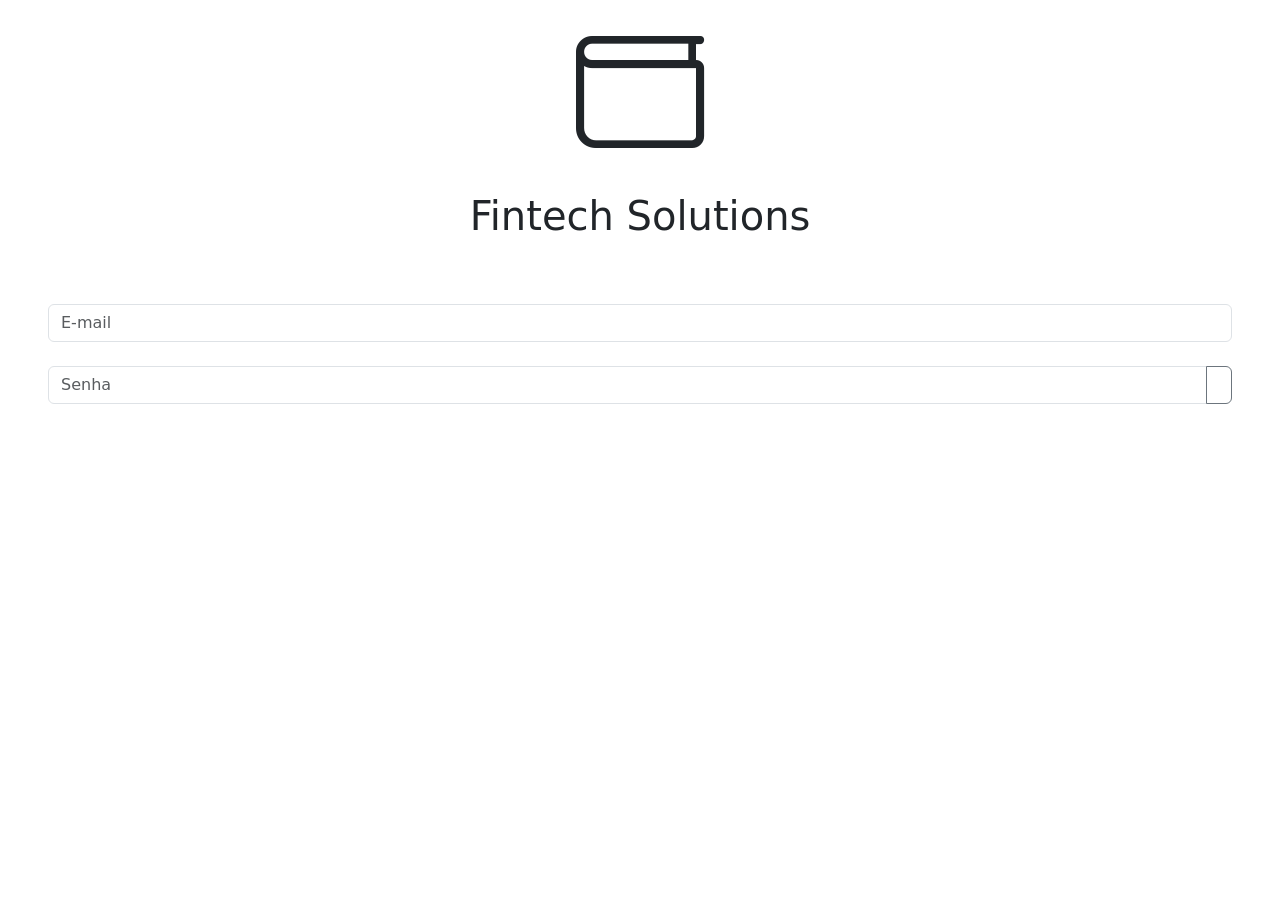
==== login.html @ 058db41f "Primeira commit" ====
<!DOCTYPE html>
<html lang="pt-br">
<head>
    <meta charset="UTF-8">
    <meta name="viewport" content="width=device-width, initial-scale=1.0">
    <title>Fintech - Login</title>
    <link href="https://cdn.jsdelivr.net/npm/bootstrap@5.3.0/dist/css/bootstrap.min.css" rel="stylesheet" 
    integrity="sha384-9ndCyUaIbzAi2FUVXJi0CjmCapSmO7SnpJef0486qhLnuZ2cdeRhO02iuK6FUUVM" crossorigin="anonymous">
    <link rel="stylesheet" href="https://cdn.jsdelivr.net/npm/bootstrap-icons@1.10.5/font/bootstrap-icons.css">
    <link rel="stylesheet" href="style.css">
</head>
<body>
    <div class="content">
        <div class="logo-placeholder d-flex justify-content-center ">
            <i class="bi bi-wallet"></i>
        </div>
        <h1 class="text-center mb-3">Fintech Solutions</h1>
        <div class="login-field p-5">
            <input type="text" class="form-control mb-4" placeholder="E-mail">
            <div class="input-group mb-4" id="show-hide-password">
                <input type="text" class="form-control" placeholder="Senha">
                <button class="btn btn-outline-secondary"></button>
            </div>

    </div>


    
    <script src="https://cdn.jsdelivr.net/npm/bootstrap@5.3.0/dist/js/bootstrap.bundle.min.js"
    integrity="sha384-geWF76RCwLtnZ8qwWowPQNguL3RmwHVBC9FhGdlKrxdiJJigb/j/68SIy3Te4Bkz" crossorigin="anonymous"></script>
</body>
</html>
---- style.css ----
.logo-placeholder {
    height: auto;
}


.logo-placeholder i {
    font-size: 128px;
}
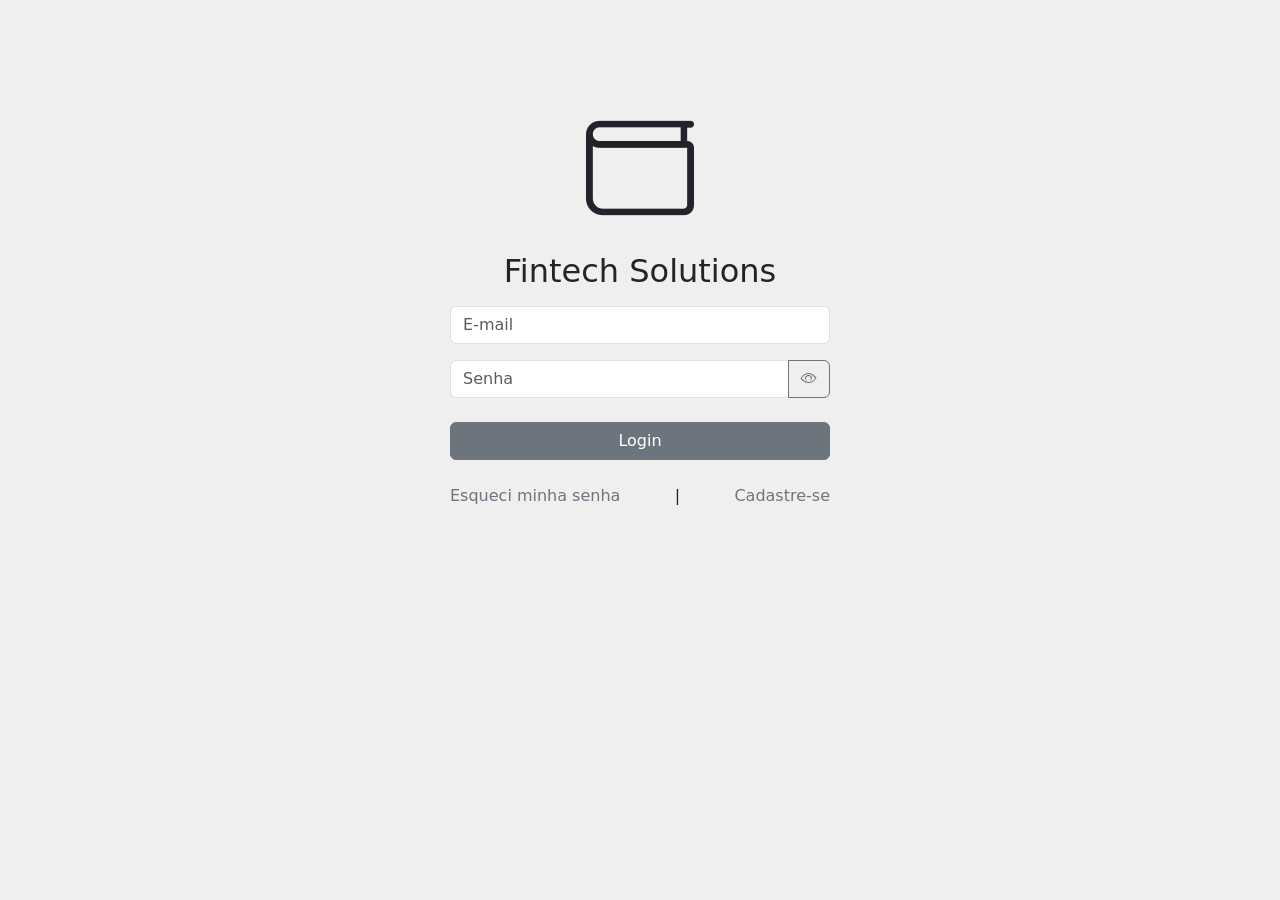
==== commit f29847fb: "alterations" ====
--- a/login.html
+++ b/login.html
@@ -1,32 +1,68 @@
 <!DOCTYPE html>
 <html lang="pt-br">
-<head>
-    <meta charset="UTF-8">
-    <meta name="viewport" content="width=device-width, initial-scale=1.0">
-    <title>Fintech - Login</title>
-    <link href="https://cdn.jsdelivr.net/npm/bootstrap@5.3.0/dist/css/bootstrap.min.css" rel="stylesheet" 
-    integrity="sha384-9ndCyUaIbzAi2FUVXJi0CjmCapSmO7SnpJef0486qhLnuZ2cdeRhO02iuK6FUUVM" crossorigin="anonymous">
-    <link rel="stylesheet" href="https://cdn.jsdelivr.net/npm/bootstrap-icons@1.10.5/font/bootstrap-icons.css">
-    <link rel="stylesheet" href="style.css">
-</head>
-<body>
-    <div class="content">
-        <div class="logo-placeholder d-flex justify-content-center ">
-            <i class="bi bi-wallet"></i>
+    <head>
+        <meta charset="UTF-8" />
+        <meta name="viewport" content="width=device-width, initial-scale=1.0" />
+        <link
+            rel="stylesheet"
+            href="https://cdn.jsdelivr.net/npm/bootstrap@5.3.0/dist/css/bootstrap.min.css"
+        />
+        <link rel="stylesheet"
+            href="https://cdn.jsdelivr.net/npm/bootstrap-icons@1.10.5/font/bootstrap-icons.css">
+        <link rel="stylesheet" href="style.css">
+        <title>Login</title>
+    </head>
+    <body>
+        <div class="container">
+            <div class="login-container">
+                <div class="text-center">
+                    <i class="bi bi-wallet logo"></i>
+                </div>
+
+                <div class="text-center mb-3 h2">
+                    <span>Fintech Solutions</span>
+                </div>
+                <form>
+                    <div class="mb-3">
+                        <input type="text" class="form-control" id="username" placeholder="E-mail" required/>
+                    </div>
+                    <div class="mb-4">
+                        <div class="input-group">
+                            <input type="password" class="form-control" id="password" placeholder="Senha" required/>
+                            <button class="btn btn-outline-secondary" type="button" id="show-password" >
+                                <span class="bi bi-eye"></span>
+                            </button>
+                        </div>
+                    </div>
+                    <a type="submit" href="dashboard.html" class="btn btn-secondary w-100 mb-4">Login</a>
+                </form>
+                <div class="d-flex justify-content-between">
+                    <a class="link-secondary link-underline-opacity-0" href="#">Esqueci minha senha</a>
+                    |
+                    <a class="link-secondary link-underline-opacity-0" href="register.html">Cadastre-se</a>
+
+                </div>
+            </div>
         </div>
-        <h1 class="text-center mb-3">Fintech Solutions</h1>
-        <div class="login-field p-5">
-            <input type="text" class="form-control mb-4" placeholder="E-mail">
-            <div class="input-group mb-4" id="show-hide-password">
-                <input type="text" class="form-control" placeholder="Senha">
-                <button class="btn btn-outline-secondary"></button>
-            </div>
 
-    </div>
+        <script src="https://cdn.jsdelivr.net/npm/bootstrap@5.3.0/dist/js/bootstrap.bundle.min.js"
+        integrity="sha384-geWF76RCwLtnZ8qwWowPQNguL3RmwHVBC9FhGdlKrxdiJJigb/j/68SIy3Te4Bkz"
+        crossorigin="anonymous"></script>
 
-
-    
-    <script src="https://cdn.jsdelivr.net/npm/bootstrap@5.3.0/dist/js/bootstrap.bundle.min.js"
-    integrity="sha384-geWF76RCwLtnZ8qwWowPQNguL3RmwHVBC9FhGdlKrxdiJJigb/j/68SIy3Te4Bkz" crossorigin="anonymous"></script>
-</body>
-</html> +        <!-- Script para exibir/esconder-->
+        <script>
+            document.getElementById("show-password").addEventListener("click", function () {
+                var passwordField = document.getElementById("password");
+                if (passwordField.type === "password") {
+                    passwordField.type = "text";
+                    document.getElementById("show-password").innerHTML =
+                        '<span class="bi bi-eye-slash"></span>';
+                } else {
+                    passwordField.type = "password";
+                    document.getElementById("show-password").innerHTML =
+                        '<span class="bi bi-eye"></span>';
+                }
+            });
+        </script>
+    </body>
+</html>
--- a/style.css
+++ b/style.css
@@ -1,8 +1,96 @@
-.logo-placeholder {
-    height: auto;
+body {
+    background-color: #efefef;
+    padding: 30px;
+}
+
+.small-logo {
+    font-size: 32px;
+}
+
+.logo {
+    font-size: 108px;
+}
+
+a,
+a:hover {
+    color: #333;
+}
+
+.login-container {
+    max-width: 400px;
+    margin: 0 auto;
+    padding: 10px;
+    margin-top: 80px;
+}
+
+body {
+    padding: 0;
+    margin: 0;
+}
+
+.header {
+    background-color: #999;
+    padding: 10px;
+    display: flex;
+    align-items: center;
+    justify-content: space-between;
+}
+
+.header-icon {
+    color: #fff;
+    font-size: 24px;
+    margin-right: 10px;
+}
+
+.header-title {
+    color: #fff;
+    font-size: 20px;
+    font-weight: bold;
+    margin: 0;
+}
+
+.dashboard-container {
+    padding: 20px;
+}
+
+.block {
+    background-color: #cfcfcf;
+    padding: 20px;
+    border-radius: 14px;
+    margin-bottom: 20px;
+    text-align: left;
+}
+
+.block h2 {
+    font-size: 24px;
+    margin: 0;
+    
+}
+
+.block .title {
+    color: #777;
+}
+
+.block h3 {
+    font-size: 18px;
+    color: green;
+    margin: 0;
+}
+
+.list-group {
+    border-radius: 14px;
+}
+
+.list-group li {
+    background-color: #cfcfcf;
+    border-bottom: rgb(122, 122, 122);
+}
+
+.list-group .list-title {   
+    font-size: 22px !important;
 }
 
 
-.logo-placeholder i {
-    font-size: 128px;
+.last-container .block{
+    height: 200px;
 }
